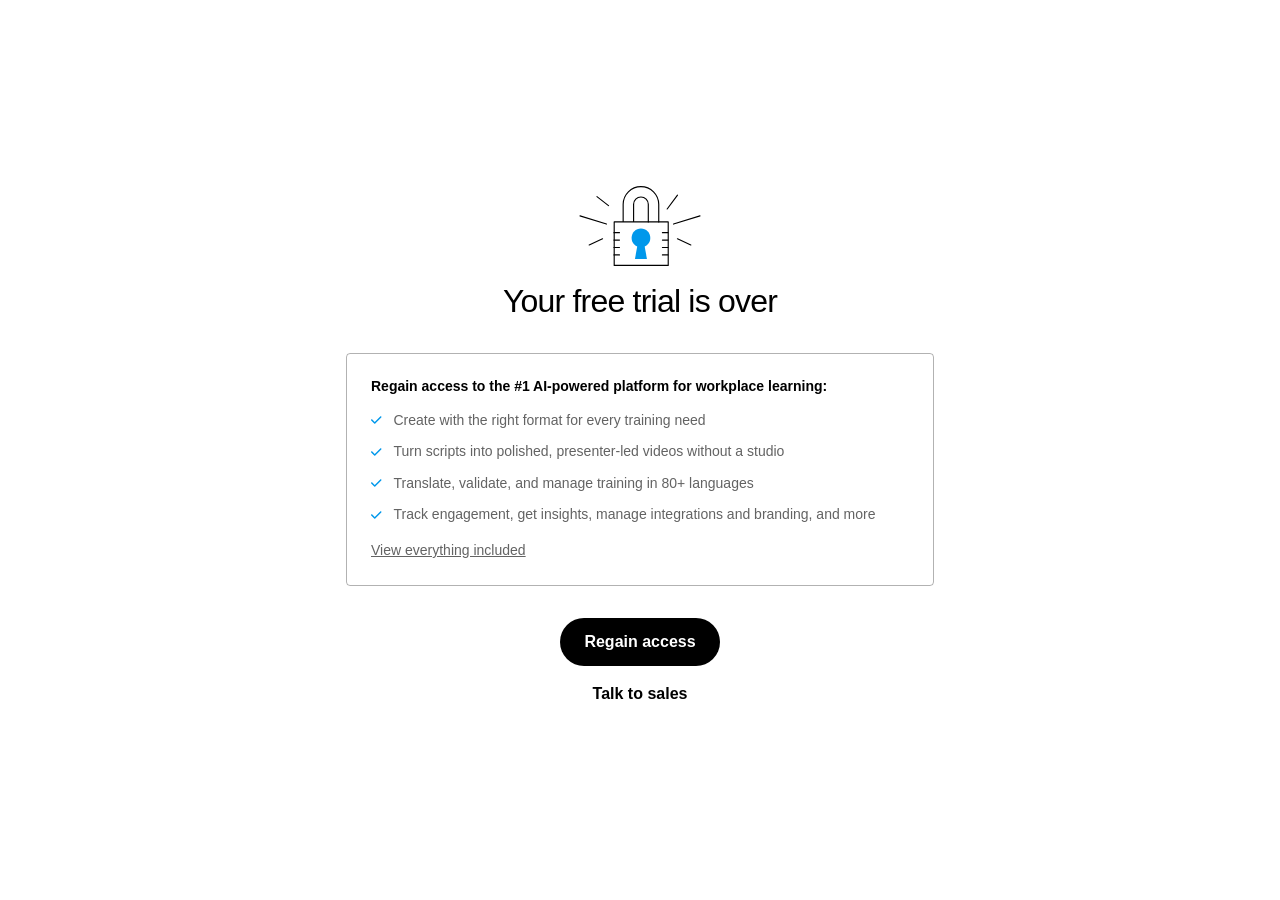
==== k12-sample/index.html @ e048dcda "Add files via upload" ====
<!doctype html>
<!-- 
course package version: 3LEfHB3F
rise_frontend sha: ad18a689651aefba144224dd6f8dcbbdad13c62c
ai_scenario sha: 1a0cb5167c69899cbafa78fc220e18b9f89a5a65
learn_distribution_frontend sha: 6bcbb0a3e46d60d4c213b699b647d12500e1e64a
mondrian sha: df290adc1b6da4b59b3d4b10c0c32bc4aa215090
sandbox sha: 42753f3391b109fa3788c525c22880445ab48325
 -->
<html lang="en">
  <head>
    <meta charset="utf-8">
    <meta name="viewport" content="width=device-width,initial-scale=1">
    <title>K12 - Rise Samples</title>
    
    <script type="application/json" id="__CONFIG__">
      {"remoteManifest":{"ai_scenario":{".js":["ai-scenario/entry.js"]},"learn_distribution_frontend":{".js":["learn_dist/entry.js"]},"mondrian":{".js":["mondrian/entry.js"]}},"assetTargetPrefixes":{"media":"assets","font":"lib/fonts"},"loadOnlyInLms":false,"surface":"web-export"}
    </script>
    
    <script src="lib/dist/7137cfb8.js"></script>
  </head>
  <body>
    <div id="app"></div>
    
      <script src="lib/rise/523d3fa1.js"></script>
    
  </body>
</html>
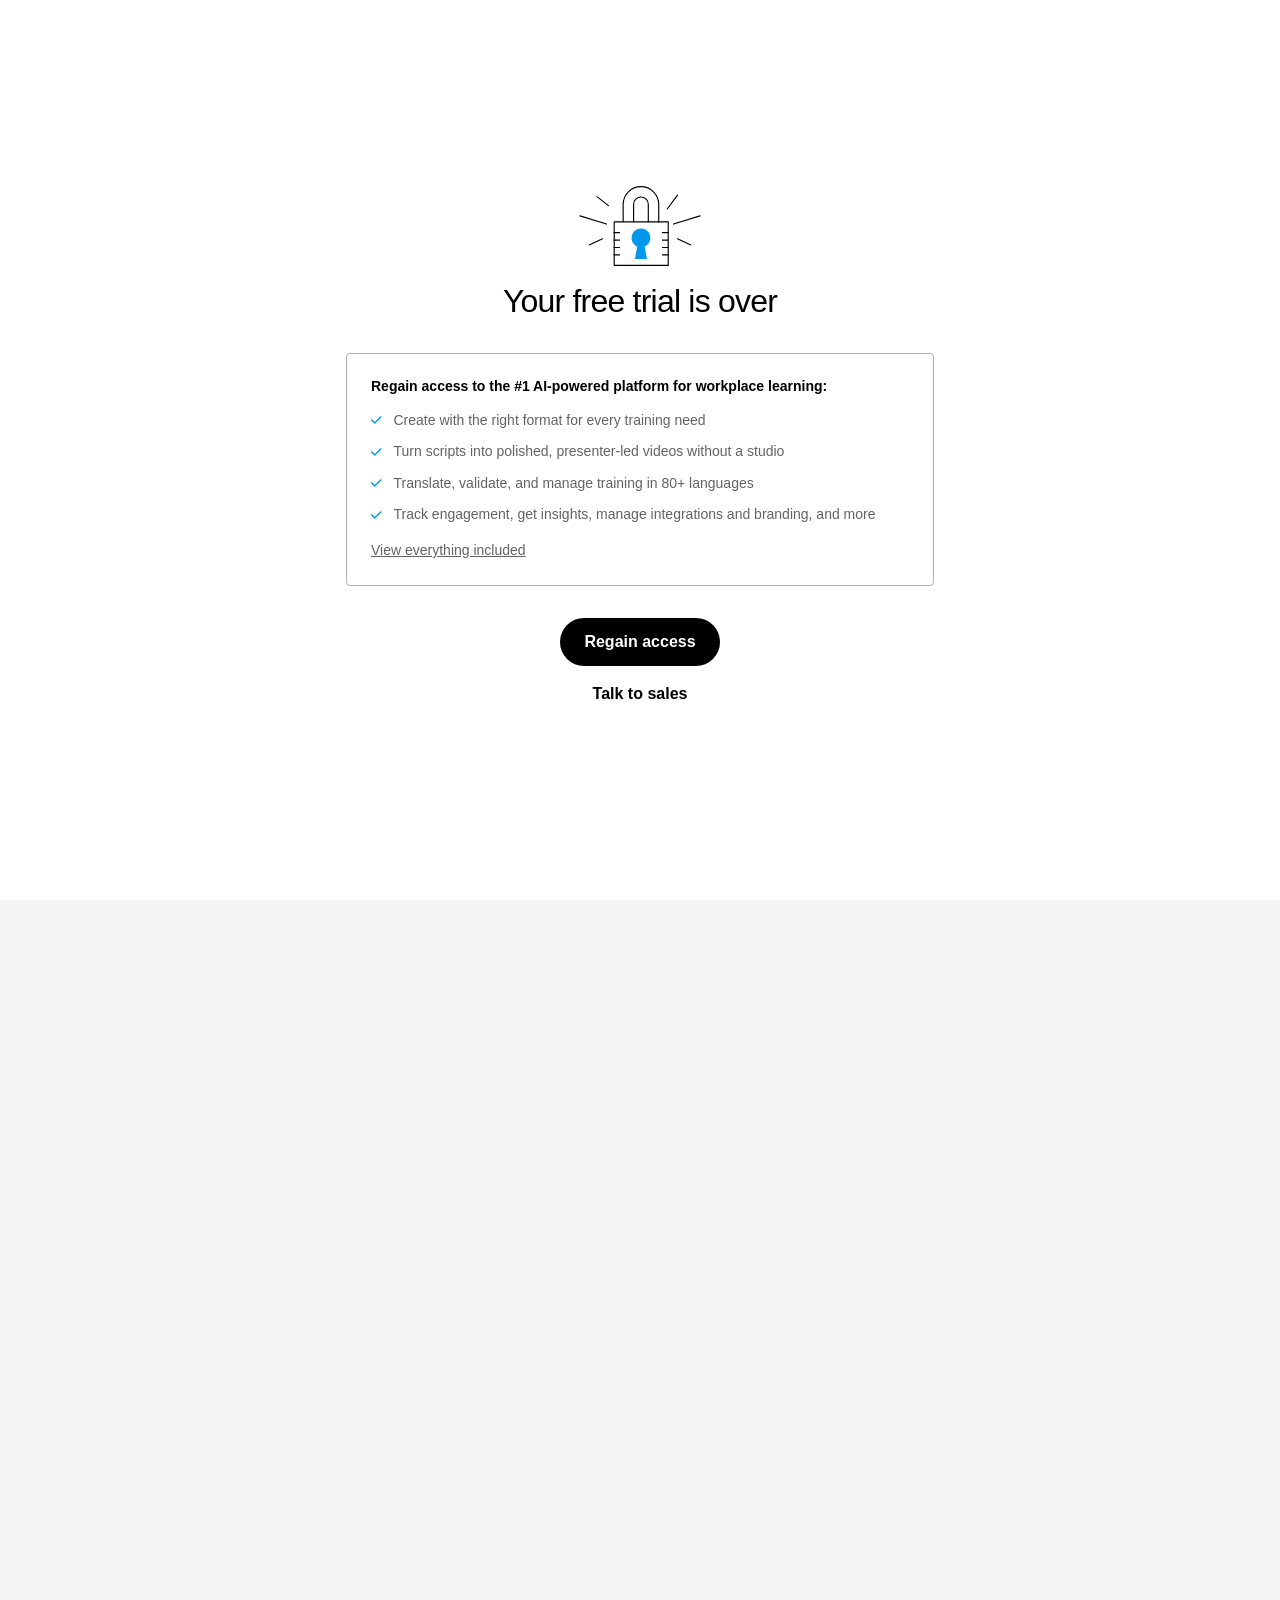
==== commit 7ff8c2f5: "Update index.html" ====
--- a/k12-sample/index.html
+++ b/k12-sample/index.html
@@ -16,7 +16,15 @@
     <script type="application/json" id="__CONFIG__">
       {"remoteManifest":{"ai_scenario":{".js":["ai-scenario/entry.js"]},"learn_distribution_frontend":{".js":["learn_dist/entry.js"]},"mondrian":{".js":["mondrian/entry.js"]}},"assetTargetPrefixes":{"media":"assets","font":"lib/fonts"},"loadOnlyInLms":false,"surface":"web-export"}
     </script>
-    
+<!-- Load offline course data first so Rise never calls the cloud server -->
+  <script src="runtime-data.js"></script>
+  <script src="lib/dist/7137cfb8.js"></script>
+</head>
+<body>
+  <div id="app"></div>
+
+  <script src="lib/rise/df8c2564.js"></script>
+</body>    
     <script src="lib/dist/7137cfb8.js"></script>
   </head>
   <body>
